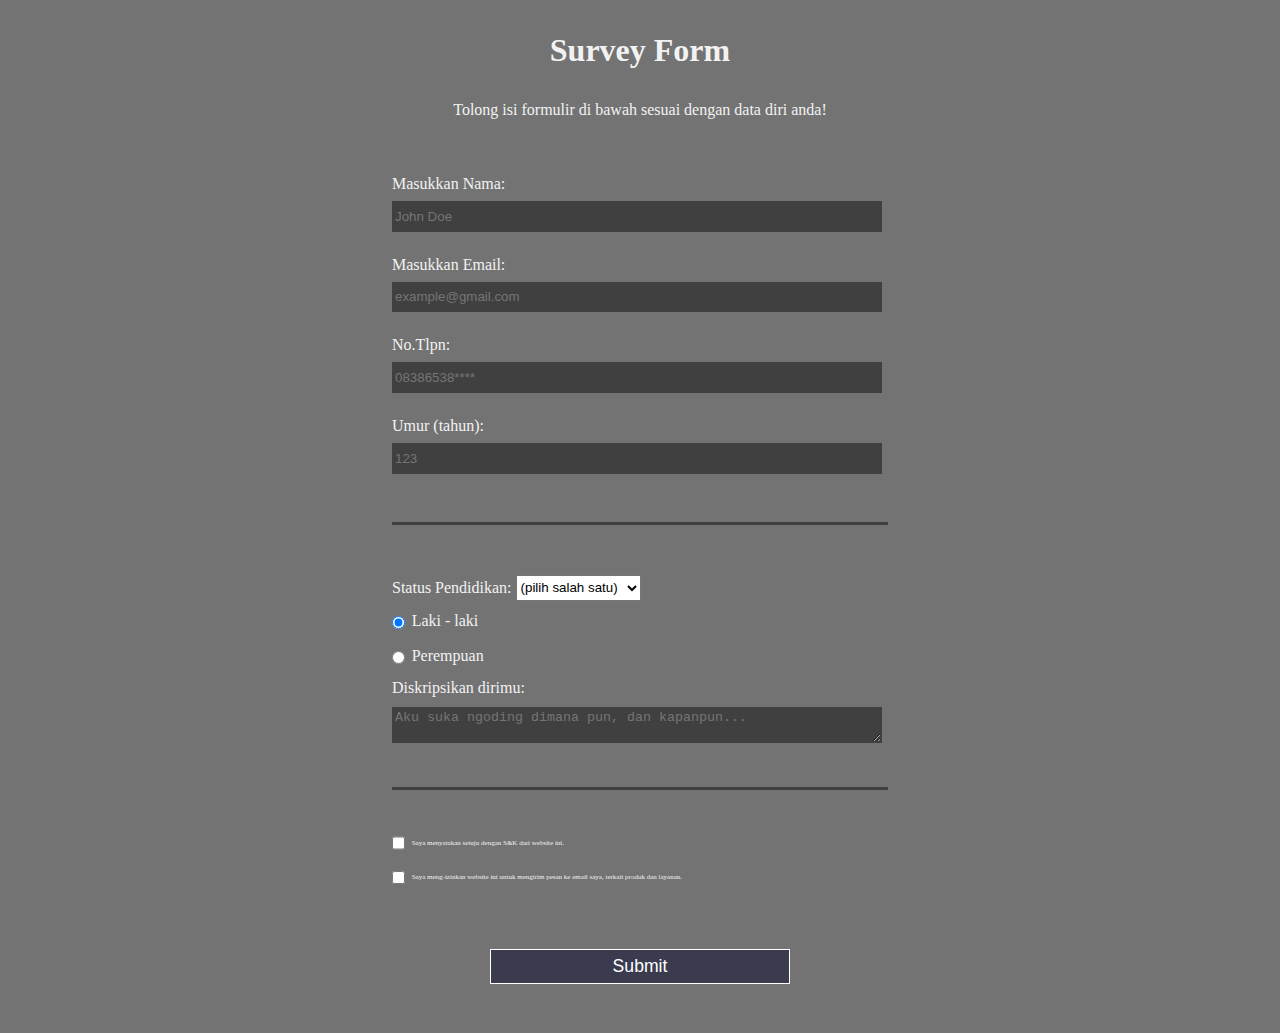
==== Survei Form/survey-form.html @ a9ced47c "Add files via upload" ====
<!DOCTYPE html>
<html lang="id">
 <head>
  <meta charset="UTF-8">
  <meta name="viewport" content="width=device-width, initial-scale=1.0">
  <title>Survey Form</title>
  <link rel="stylesheet" href="style.css" />
 </head>
 <body>

<!--SECTION1 start-->
  <h1>Survey Form</h1>
  <p>Tolong isi formulir di bawah sesuai dengan data diri anda!</p>
  <form id="survey-form">
	<fieldset>
	 <label id="name-label">Masukkan Nama:</label>
	 <input id="name" type="text" placeholder="John Doe" required />
	 <label id="email-label">Masukkan Email:</label>
	 <input id="email" type="email" placeholder="example@gmail.com" required />
	 <label id="call-label">No.Tlpn:</label>
	 <input id="call" type="number" placeholder="08386538****" required />
	 <label id="number-label">Umur (tahun):</label>
	 <input id="number" type="number" min="13" max="125" placeholder="123" required />
	</fieldset>
<!--SECTION1 end-->

<!--SECTION2 start-->
	<fieldset>
	 <label for="dropdown">Status Pendidikan: 
	  <select id="dropdown" name="dropdown" required>
	   <option value="">(pilih salah satu)</option>
	   <option value="1">Siswa/Siswi SMP</option>
		<option value="2">Siswa/Siswi SMK</option>
	   <option value="3">Mahasiswa</option>
	   <option value="4">Diploma 1</option>
	   <option value="5">Sarjana 1</option>
	   <option value="6">Lainnya</option>
	  </select>
	 </label>
	 <label for="boy"><input class="inline" id="boy" name="gender" type="radio" checked />Laki - laki</label>
	 <label for="girl"><input class="inline" id="girl" name="gender" type="radio" />Perempuan</label>
	 <label for="summary">Diskripsikan dirimu:<textarea id="summary" name="summary" placeholder="Aku suka ngoding dimana pun, dan kapanpun..." row="3" cols="30"></textarea></label>
	</fieldset>
	<fieldset>
	 <label for="condition"><input class="inline" id="condition" type="checkbox" value="condition" required />Saya menyatakan setuju dengan S&K dari website ini.</label>
	 <label for="service"><input class="inline" id="service" type="checkbox" value="service" required />Saya meng-izinkan website ini untuk mengirim pesan ke email saya, terkait produk dan layanan.</label>
	</fieldset>
<!--SECTION2 end-->	
	
<!--SUBMIT BUTTON-->
	<label for="submit"><label/>
	<input id="submit" type="submit" value="Submit" />
  </form>
 </body>
</html>
---- Survei Form/style.css ----
body {
	margin: 0;
	width: 100%;
	height: 100vh;
	font-family: Tahoma;
	font-size: 16px;
	background-color: #737373;
	color: #f2f2f2;
}

h1, p {
	margin: 1em auto;
	text-align: center;
}

form {
	width: 60vw;
	min-width: 300px;
	max-width: 500px;
	margin: 0 auto;
	padding-bottom: 2em;
}


fieldset {
	border: none;
	padding: 2em 0;
	border-bottom: 3px solid #404040;
}

fieldset:last-of-type {
	border-bottom: none;
}

#name, #email, #number, #call {
	margin-top: 0;
	margin-bottom: 1rem;
}

label {
	display: block;
	margin: 0.5rem 0;
}

select {
	margin: 10px 0 0 0;
	min-height: 2em;
}

input, textarea {
	background-color: #404040;
	border: 1px solid #404040;
	color: #ffffff;
	margin: 10px 0 0 0;
	width: 97.5%;
	min-height: 2em;
}

.inline {
	width: unset;
	margin: 0 0.5em 0 0;
	vertical-align: middle;
}

input[type="submit"] {
	display: block;
	width: 60%;
	margin: 1em auto;
	height: 2em;
	font-size: 1.1rem;
	background-color: #3b3b4f;
	border-color: white;
	min-width: 300px;
}

label[for="condition"], label[for="service"] {
	font-size: 7px;
}
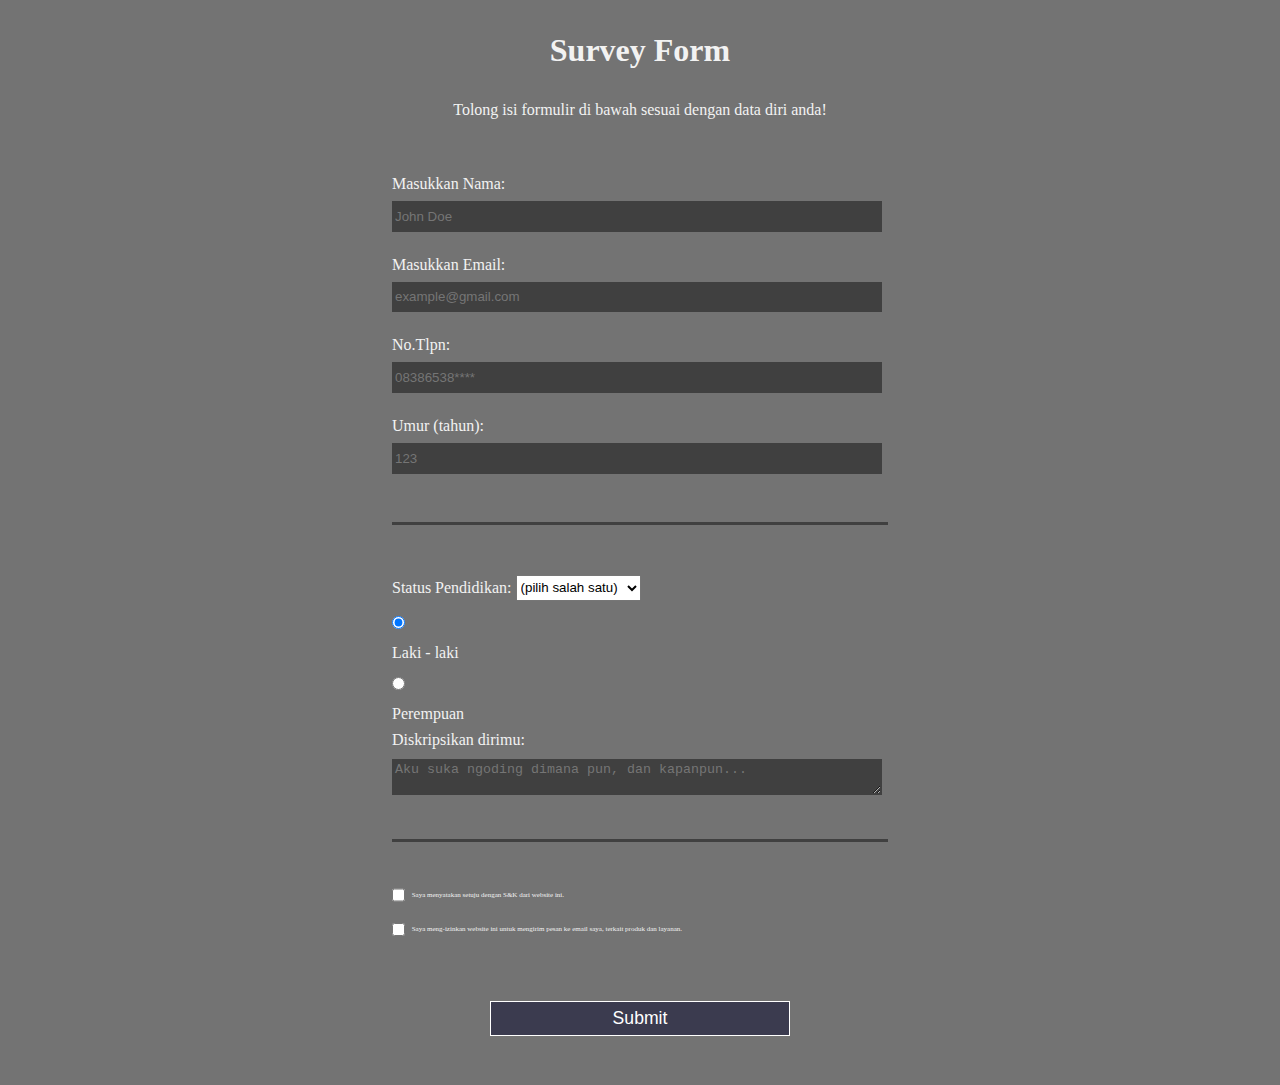
==== commit 90d8e104: "Update survey-form.html" ====
--- a/Survei Form/survey-form.html
+++ b/Survei Form/survey-form.html
@@ -37,8 +37,10 @@
 	   <option value="6">Lainnya</option>
 	  </select>
 	 </label>
-	 <label for="boy"><input class="inline" id="boy" name="gender" type="radio" checked />Laki - laki</label>
-	 <label for="girl"><input class="inline" id="girl" name="gender" type="radio" />Perempuan</label>
+	 <input class="inline" id="boy" name="gender" type="radio" checked />	
+	 <label for="boy">Laki - laki</label>
+	 <input class="inline" id="girl" name="gender" type="radio" />
+	 <label for="girl">Perempuan</label>
 	 <label for="summary">Diskripsikan dirimu:<textarea id="summary" name="summary" placeholder="Aku suka ngoding dimana pun, dan kapanpun..." row="3" cols="30"></textarea></label>
 	</fieldset>
 	<fieldset>
@@ -52,4 +54,4 @@
 	<input id="submit" type="submit" value="Submit" />
   </form>
  </body>
-</html>+</html>
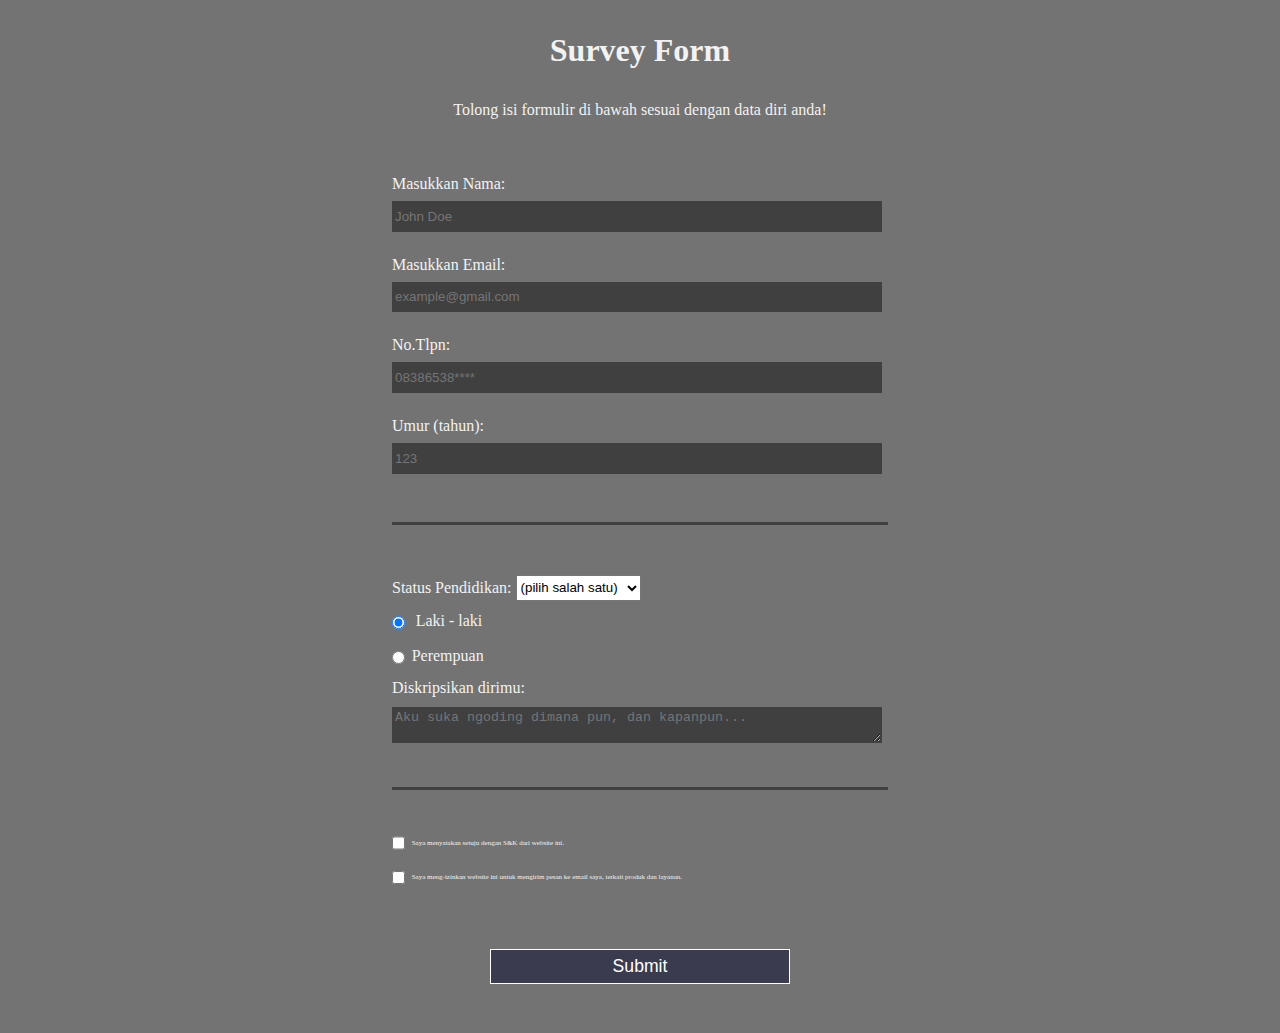
==== commit 68b03411: "survey-form.html" ====
--- a/Survei Form/survey-form.html
+++ b/Survei Form/survey-form.html
@@ -39,8 +39,7 @@
 	 </label>
 	 <input class="inline" id="boy" name="gender" type="radio" checked />	
 	 <label for="boy">Laki - laki</label>
-	 <input class="inline" id="girl" name="gender" type="radio" />
-	 <label for="girl">Perempuan</label>
+	 <label for="girl"><input class="inline" id="girl" name="gender" type="radio" />Perempuan</label>
 	 <label for="summary">Diskripsikan dirimu:<textarea id="summary" name="summary" placeholder="Aku suka ngoding dimana pun, dan kapanpun..." row="3" cols="30"></textarea></label>
 	</fieldset>
 	<fieldset>
--- a/Survei Form/style.css
+++ b/Survei Form/style.css
@@ -77,3 +77,7 @@
 	font-size: 7px;
 }
 
+label[for="boy"] {
+	display: inline;
+}
+
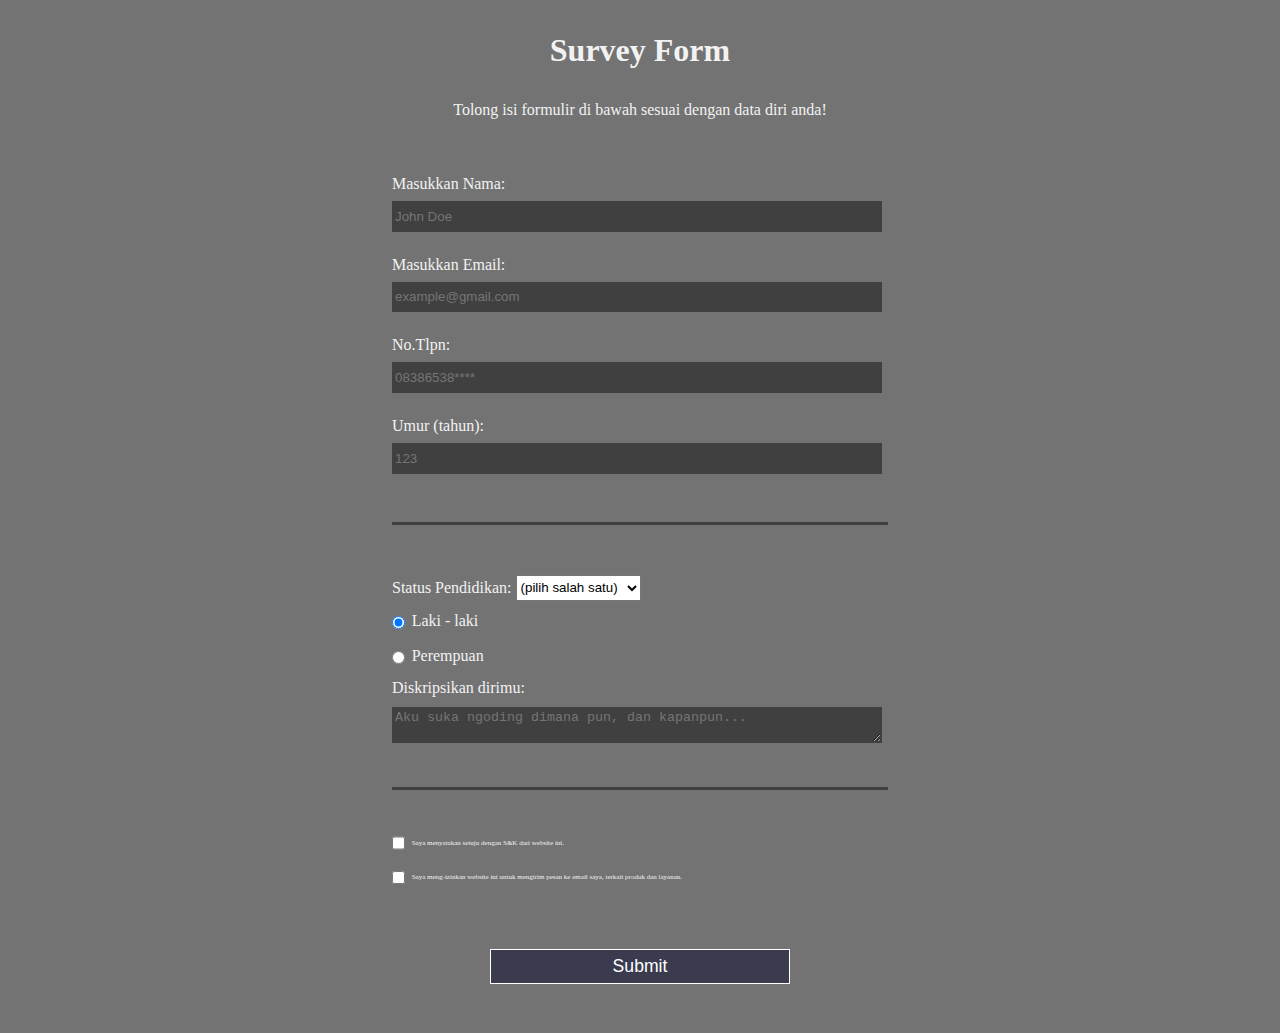
==== commit a43a41c5: "survey-form.html" ====
--- a/Survei Form/survey-form.html
+++ b/Survei Form/survey-form.html
@@ -36,9 +36,8 @@
 	   <option value="5">Sarjana 1</option>
 	   <option value="6">Lainnya</option>
 	  </select>
-	 </label>
-	 <input class="inline" id="boy" name="gender" type="radio" checked />	
-	 <label for="boy">Laki - laki</label>
+	 </label>	
+	 <label for="boy"><input class="inline" id="boy" name="gender" type="radio" checked />Laki - laki</label>
 	 <label for="girl"><input class="inline" id="girl" name="gender" type="radio" />Perempuan</label>
 	 <label for="summary">Diskripsikan dirimu:<textarea id="summary" name="summary" placeholder="Aku suka ngoding dimana pun, dan kapanpun..." row="3" cols="30"></textarea></label>
 	</fieldset>
